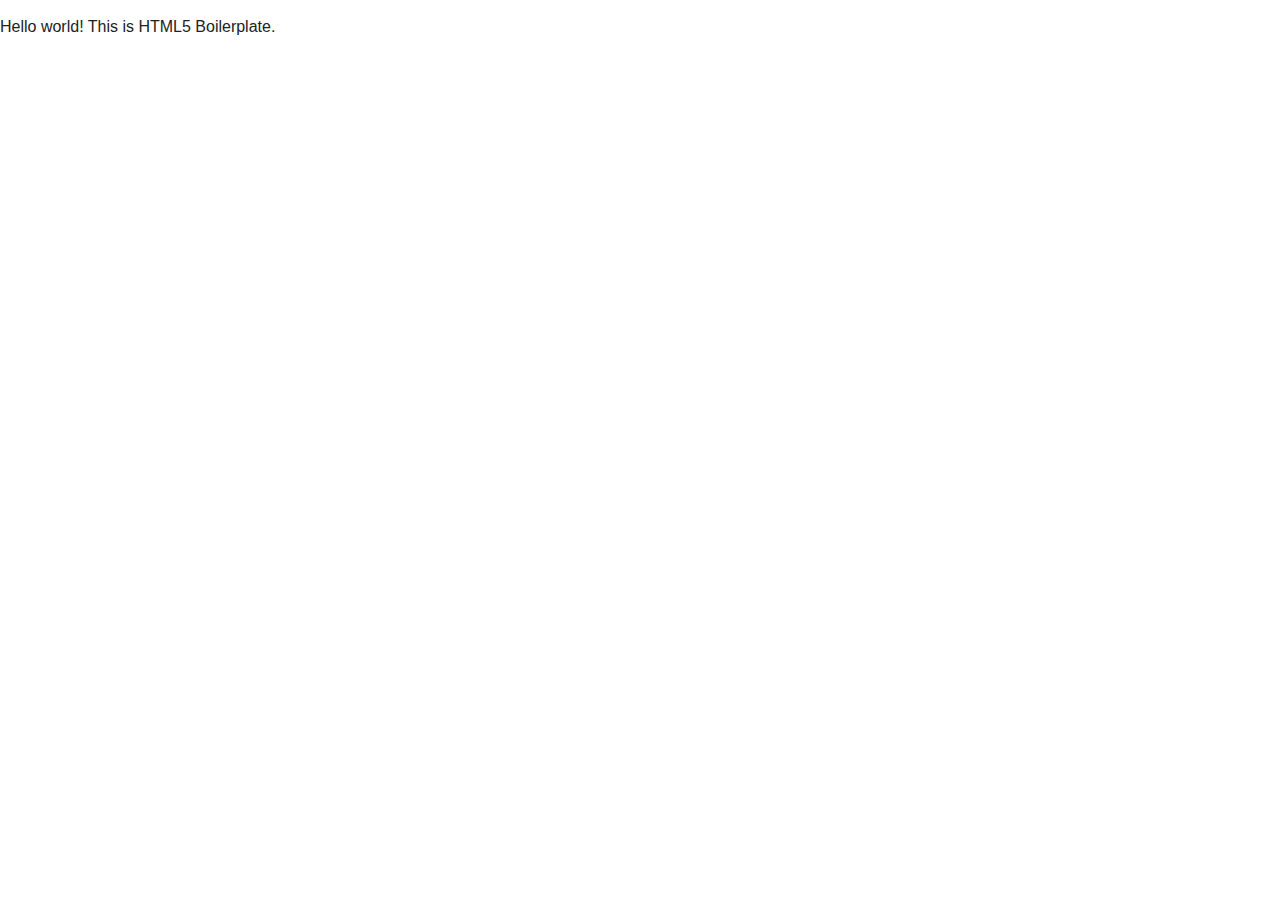
==== index.html @ ad9e9d1a "HTML5 Boilerplate structuur toegepast" ====
<!doctype html>
<html class="no-js" lang="">
    <head>
        <meta charset="utf-8">
        <meta http-equiv="x-ua-compatible" content="ie=edge">
        <title></title>
        <meta name="description" content="">
        <meta name="viewport" content="width=device-width, initial-scale=1">

        <link rel="apple-touch-icon" href="apple-touch-icon.png">
        <!-- Place favicon.ico in the root directory -->

        <link rel="stylesheet" href="css/normalize.css">
        <link rel="stylesheet" href="css/main.css">
        <script src="js/vendor/modernizr-2.8.3.min.js"></script>
    </head>
    <body>
        <!--[if lt IE 8]>
            <p class="browserupgrade">You are using an <strong>outdated</strong> browser. Please <a href="http://browsehappy.com/">upgrade your browser</a> to improve your experience.</p>
        <![endif]-->

        <!-- Add your site or application content here -->
        <p>Hello world! This is HTML5 Boilerplate.</p>

        <script src="https://code.jquery.com/jquery-1.12.0.min.js"></script>
        <script>window.jQuery || document.write('<script src="js/vendor/jquery-1.12.0.min.js"><\/script>')</script>
        <script src="js/plugins.js"></script>
        <script src="js/main.js"></script>

        <!-- Google Analytics: change UA-XXXXX-X to be your site's ID. -->
        <script>
            (function(b,o,i,l,e,r){b.GoogleAnalyticsObject=l;b[l]||(b[l]=
            function(){(b[l].q=b[l].q||[]).push(arguments)});b[l].l=+new Date;
            e=o.createElement(i);r=o.getElementsByTagName(i)[0];
            e.src='https://www.google-analytics.com/analytics.js';
            r.parentNode.insertBefore(e,r)}(window,document,'script','ga'));
            ga('create','UA-XXXXX-X','auto');ga('send','pageview');
        </script>
    </body>
</html>
---- css/main.css ----
/*! HTML5 Boilerplate v5.3.0 | MIT License | https://html5boilerplate.com/ */

/*
 * What follows is the result of much research on cross-browser styling.
 * Credit left inline and big thanks to Nicolas Gallagher, Jonathan Neal,
 * Kroc Camen, and the H5BP dev community and team.
 */

/* ==========================================================================
   Base styles: opinionated defaults
   ========================================================================== */

html {
    color: #222;
    font-size: 1em;
    line-height: 1.4;
}

/*
 * Remove text-shadow in selection highlight:
 * https://twitter.com/miketaylr/status/12228805301
 *
 * These selection rule sets have to be separate.
 * Customize the background color to match your design.
 */

::-moz-selection {
    background: #b3d4fc;
    text-shadow: none;
}

::selection {
    background: #b3d4fc;
    text-shadow: none;
}

/*
 * A better looking default horizontal rule
 */

hr {
    display: block;
    height: 1px;
    border: 0;
    border-top: 1px solid #ccc;
    margin: 1em 0;
    padding: 0;
}

/*
 * Remove the gap between audio, canvas, iframes,
 * images, videos and the bottom of their containers:
 * https://github.com/h5bp/html5-boilerplate/issues/440
 */

audio,
canvas,
iframe,
img,
svg,
video {
    vertical-align: middle;
}

/*
 * Remove default fieldset styles.
 */

fieldset {
    border: 0;
    margin: 0;
    padding: 0;
}

/*
 * Allow only vertical resizing of textareas.
 */

textarea {
    resize: vertical;
}

/* ==========================================================================
   Browser Upgrade Prompt
   ========================================================================== */

.browserupgrade {
    margin: 0.2em 0;
    background: #ccc;
    color: #000;
    padding: 0.2em 0;
}

/* ==========================================================================
   Author's custom styles
   ========================================================================== */

















/* ==========================================================================
   Helper classes
   ========================================================================== */

/*
 * Hide visually and from screen readers
 */

.hidden {
    display: none !important;
}

/*
 * Hide only visually, but have it available for screen readers:
 * http://snook.ca/archives/html_and_css/hiding-content-for-accessibility
 */

.visuallyhidden {
    border: 0;
    clip: rect(0 0 0 0);
    height: 1px;
    margin: -1px;
    overflow: hidden;
    padding: 0;
    position: absolute;
    width: 1px;
}

/*
 * Extends the .visuallyhidden class to allow the element
 * to be focusable when navigated to via the keyboard:
 * https://www.drupal.org/node/897638
 */

.visuallyhidden.focusable:active,
.visuallyhidden.focusable:focus {
    clip: auto;
    height: auto;
    margin: 0;
    overflow: visible;
    position: static;
    width: auto;
}

/*
 * Hide visually and from screen readers, but maintain layout
 */

.invisible {
    visibility: hidden;
}

/*
 * Clearfix: contain floats
 *
 * For modern browsers
 * 1. The space content is one way to avoid an Opera bug when the
 *    `contenteditable` attribute is included anywhere else in the document.
 *    Otherwise it causes space to appear at the top and bottom of elements
 *    that receive the `clearfix` class.
 * 2. The use of `table` rather than `block` is only necessary if using
 *    `:before` to contain the top-margins of child elements.
 */

.clearfix:before,
.clearfix:after {
    content: " "; /* 1 */
    display: table; /* 2 */
}

.clearfix:after {
    clear: both;
}

/* ==========================================================================
   EXAMPLE Media Queries for Responsive Design.
   These examples override the primary ('mobile first') styles.
   Modify as content requires.
   ========================================================================== */

@media only screen and (min-width: 35em) {
    /* Style adjustments for viewports that meet the condition */
}

@media print,
       (-webkit-min-device-pixel-ratio: 1.25),
       (min-resolution: 1.25dppx),
       (min-resolution: 120dpi) {
    /* Style adjustments for high resolution devices */
}

/* ==========================================================================
   Print styles.
   Inlined to avoid the additional HTTP request:
   http://www.phpied.com/delay-loading-your-print-css/
   ========================================================================== */

@media print {
    *,
    *:before,
    *:after,
    *:first-letter,
    *:first-line {
        background: transparent !important;
        color: #000 !important; /* Black prints faster:
                                   http://www.sanbeiji.com/archives/953 */
        box-shadow: none !important;
        text-shadow: none !important;
    }

    a,
    a:visited {
        text-decoration: underline;
    }

    a[href]:after {
        content: " (" attr(href) ")";
    }

    abbr[title]:after {
        content: " (" attr(title) ")";
    }

    /*
     * Don't show links that are fragment identifiers,
     * or use the `javascript:` pseudo protocol
     */

    a[href^="#"]:after,
    a[href^="javascript:"]:after {
        content: "";
    }

    pre,
    blockquote {
        border: 1px solid #999;
        page-break-inside: avoid;
    }

    /*
     * Printing Tables:
     * http://css-discuss.incutio.com/wiki/Printing_Tables
     */

    thead {
        display: table-header-group;
    }

    tr,
    img {
        page-break-inside: avoid;
    }

    img {
        max-width: 100% !important;
    }

    p,
    h2,
    h3 {
        orphans: 3;
        widows: 3;
    }

    h2,
    h3 {
        page-break-after: avoid;
    }
}
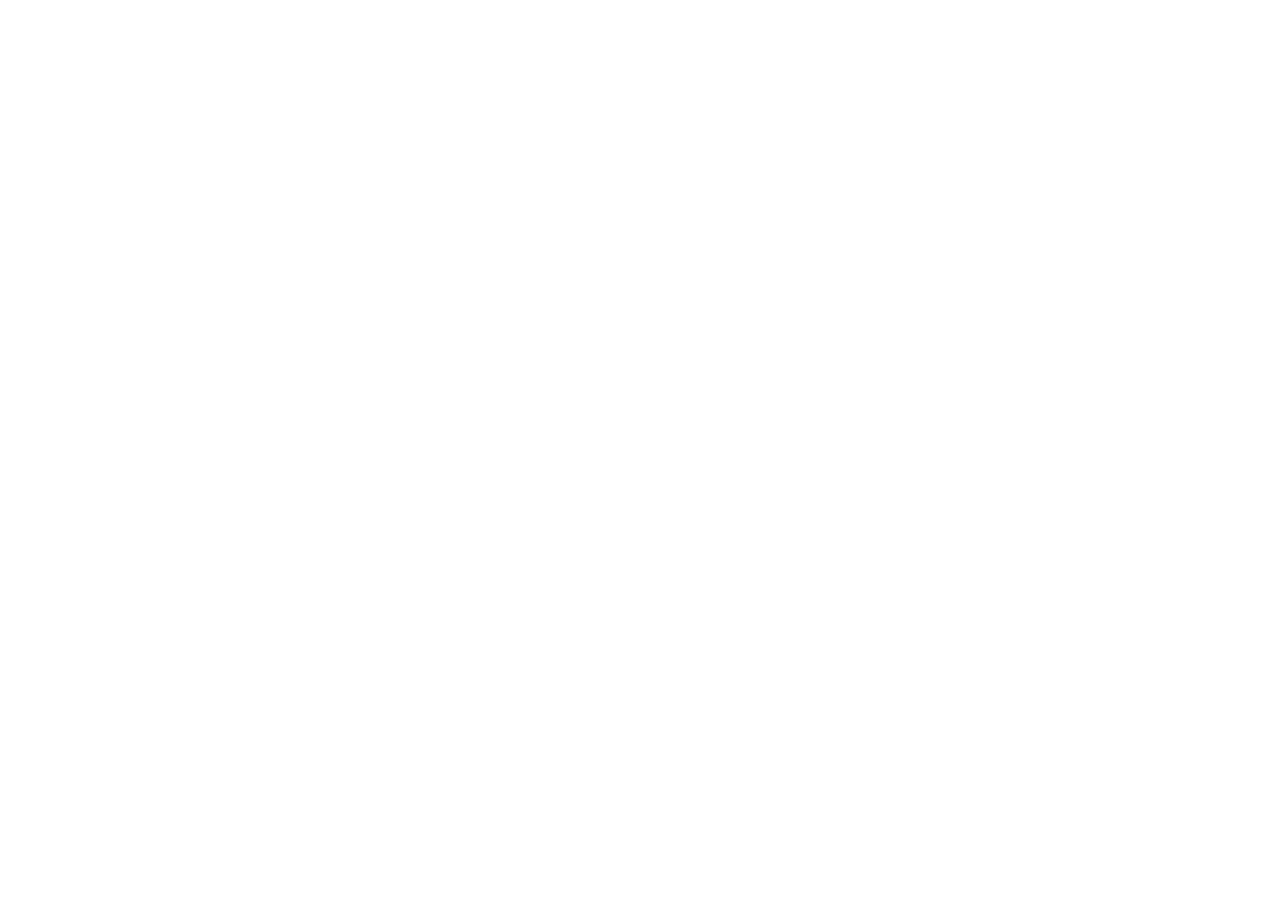
==== commit 22b25ca1: "Starting commit" ====
--- a/index.html
+++ b/index.html
@@ -20,12 +20,12 @@
         <![endif]-->
 
         <!-- Add your site or application content here -->
-        <p>Hello world! This is HTML5 Boilerplate.</p>
+        
 
-        <script src="https://code.jquery.com/jquery-1.12.0.min.js"></script>
+        <!-- <script src="https://code.jquery.com/jquery-1.12.0.min.js"></script>
         <script>window.jQuery || document.write('<script src="js/vendor/jquery-1.12.0.min.js"><\/script>')</script>
         <script src="js/plugins.js"></script>
-        <script src="js/main.js"></script>
+        <script src="js/main.js"></script> -->
 
         <!-- Google Analytics: change UA-XXXXX-X to be your site's ID. -->
         <script>
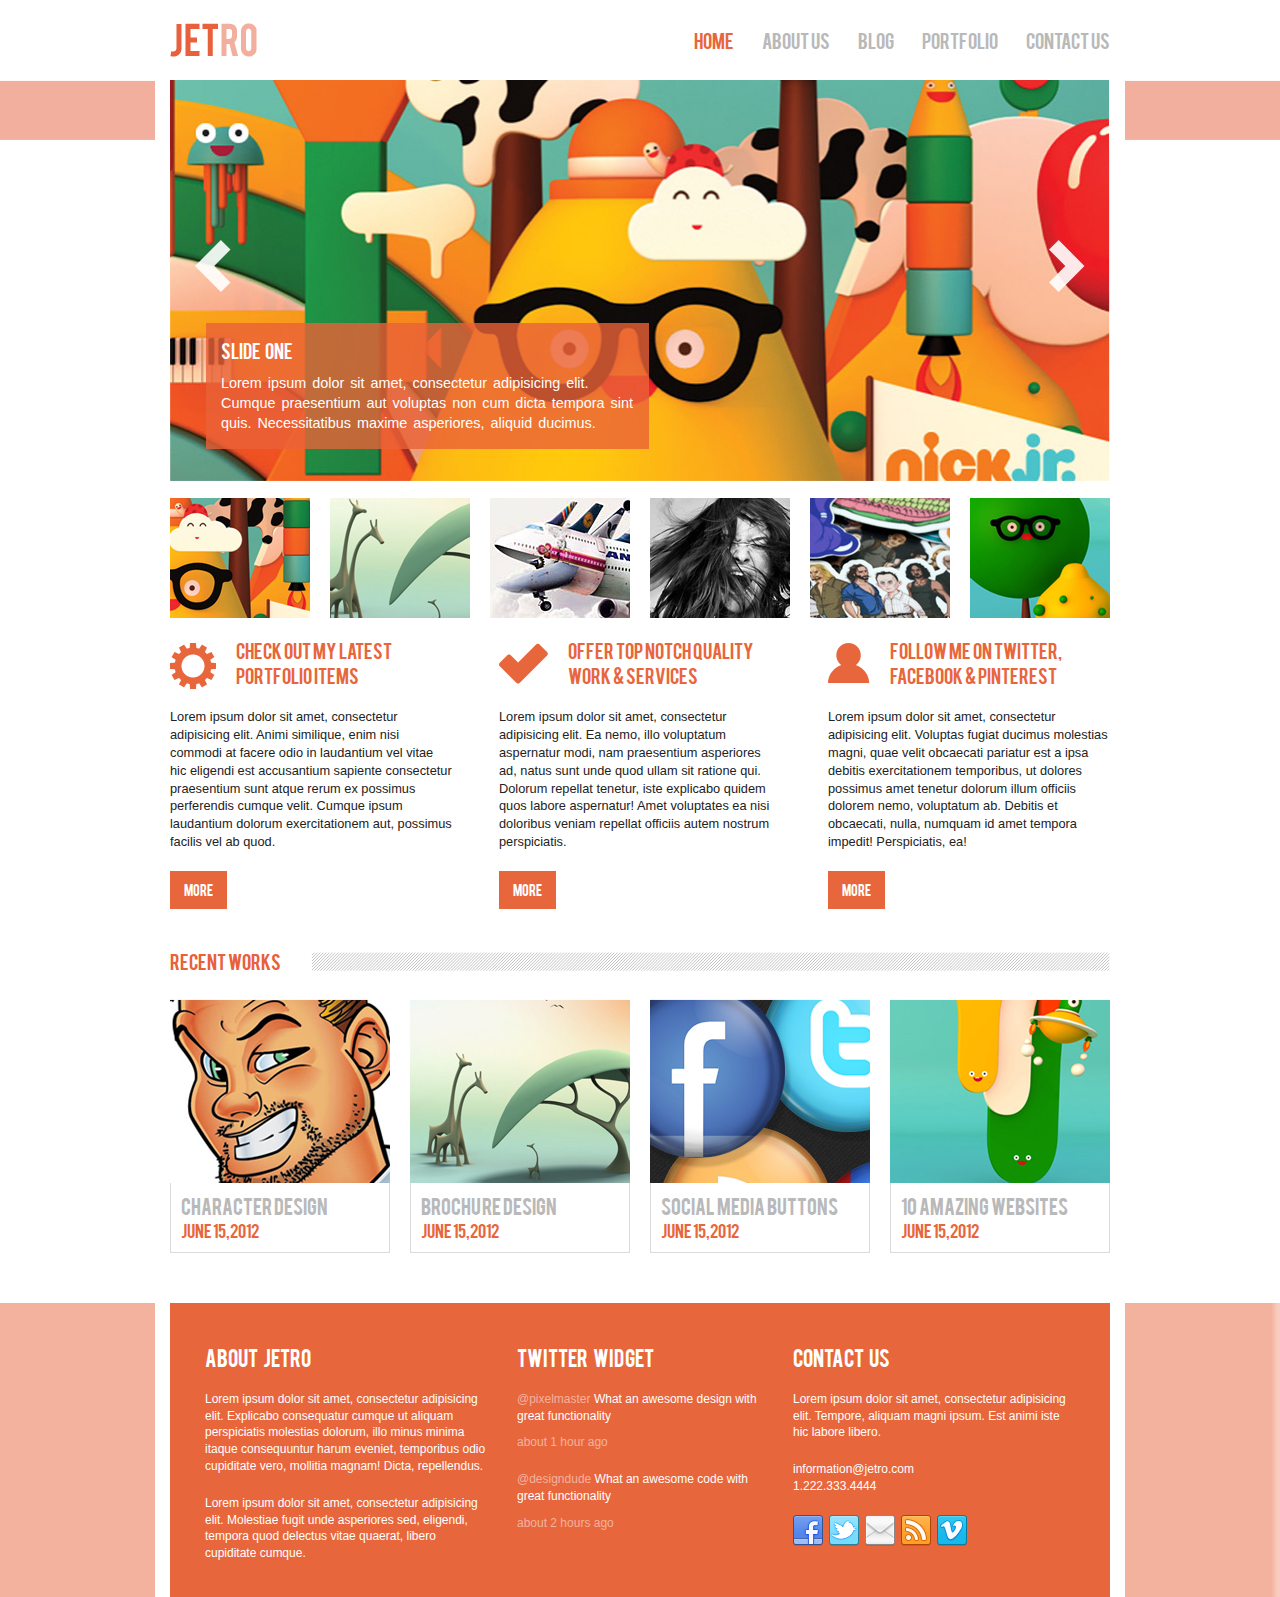
==== commit 2e7d6bbf: "a lot of changes" ====
--- a/index.html
+++ b/index.html
@@ -3,7 +3,7 @@
     <head>
         <meta charset="utf-8">
         <meta http-equiv="x-ua-compatible" content="ie=edge">
-        <title></title>
+        <title>Home</title>
         <meta name="description" content="">
         <meta name="viewport" content="width=device-width, initial-scale=1">
 
@@ -21,6 +21,144 @@
 
         <!-- Add your site or application content here -->
         
+        <header>
+            <div class="container flex-sb">
+                <h1><img class="logo" src="img/icons/logo.png" alt="Jetro"></h1>
+                <nav class="main-nav">
+                    <ul class="flex">
+                        <li><a class="active" href="#">Home</a></li>
+                        <li><a href="about.html">About <span>us</span></a></li>
+                        <li><a href="#">Blog</a></li>
+                        <li><a href="#">Portfolio</a></li>
+                        <li><a href="#">Contact us</a></li>
+                    </ul>
+                </nav>
+            </div>
+        </header>
+
+        <div class="main_content">
+            <section class="banner top-page-background">
+                <div class="container">
+                    <div class="active-banner">
+                        <img class="banner-image" src="img/banner.jpg" alt="banner">
+                        <img class="arrow-left" src="img/slider-arrow-left.png" alt="arrow-left">
+                        <img class="arrow-right" src="img/slider-arrow-right.png" alt="arrow-right">
+                        <article class="banner-description">
+                            <h2>Slide one</h2>
+                            <p>Lorem ipsum dolor sit amet, consectetur adipisicing elit. Cumque praesentium aut voluptas non cum dicta tempora sint quis. Necessitatibus maxime asperiores, aliquid ducimus.</p>
+                        </article>
+                    </div>
+                    <div class="banners flex-sb">
+                        <img src="img/banner1.jpg" alt="banner1">
+                        <img src="img/banner2.jpg" alt="banner2">
+                        <img src="img/banner3.jpg" alt="banner3">
+                        <img src="img/banner4.jpg" alt="banner4">
+                        <img src="img/banner5.jpg" alt="banner5">
+                        <img src="img/banner6.jpg" alt="banner6">
+                    </div>
+                </div>
+            </section>
+            <section class="features">
+                <div class="container flex-sb">
+                    <div class="feature">
+                        <div class="feature-title flex">
+                            <img src="img/icons/portfolio-icon.png" alt="portfolio-icon">
+                            <h2>Check out my latest portfolio items</h2>
+                        </div>
+                        <p>Lorem ipsum dolor sit amet, consectetur adipisicing elit. Animi similique, enim nisi commodi at facere odio in laudantium vel vitae hic eligendi est accusantium sapiente consectetur praesentium sunt atque rerum ex possimus perferendis cumque velit. Cumque ipsum laudantium dolorum exercitationem aut, possimus facilis vel ab quod.</p>
+                        <button>More</button>
+                        
+                    </div>
+                    <div class="feature">
+                        <div class="feature-title flex">
+                            <img src="img/icons/work-icon.png" alt="work-icon">
+                            <h2>Offer top notch quality work & services</h2>
+                        </div>
+                        <p>Lorem ipsum dolor sit amet, consectetur adipisicing elit. Ea nemo, illo voluptatum aspernatur modi, nam praesentium asperiores ad, natus sunt unde quod ullam sit ratione qui. Dolorum repellat tenetur, iste explicabo quidem quos labore aspernatur! Amet voluptates ea nisi doloribus veniam repellat officiis autem nostrum perspiciatis.</p>
+                        <button>More</button>
+                        
+                    </div>
+                    <div class="feature">
+                        <div class="feature-title flex">
+                            <img src="img/icons/connected-icon.png" alt="connected-icon">
+                            <h2>Follow me on twitter, Facebook & pinterest</h2>
+                        </div>
+                        <p>Lorem ipsum dolor sit amet, consectetur adipisicing elit. Voluptas fugiat ducimus molestias magni, quae velit obcaecati pariatur est a ipsa debitis exercitationem temporibus, ut dolores possimus amet tenetur dolorum illum officiis dolorem nemo, voluptatum ab. Debitis et obcaecati, nulla, numquam id amet tempora impedit! Perspiciatis, ea!</p>
+                        <button>More</button>
+                        
+                    </div>
+                </div>
+            </section>
+            <section class="recentworks">
+                <div class="container">
+                    <div class="recentworks-title flex-sb">
+                        <h2>Recent works</h2>
+                        <img src="img/title-fillup.png" alt="fill-up">
+                    </div>
+                    <div class="recentworks-items flex">
+                        <div class="recentworks-item">
+                            <img src="img/recentwork-post1.jpg" alt="recentwork">
+                            <div class="recentworks-item-label">
+                                <h3>Character design</h3>
+                                <p>June 15,2012</p>
+                            </div>
+                        </div>
+                        <div class="recentworks-item">
+                            <img src="img/recentwork-post2.jpg" alt="recentwork">
+                            <div class="recentworks-item-label">
+                                <h3>Brochure design</h3>
+                                <p>June 15,2012</p>
+                            </div>
+                        </div>
+                        <div class="recentworks-item">
+                            <img src="img/recentwork-post3.jpg" alt="recentwork">
+                            <div class="recentworks-item-label">
+                                <h3>Social media buttons</h3>
+                                <p>June 15,2012</p>
+                            </div>
+                        </div>
+                        <div class="recentworks-item">
+                            <img src="img/recentwork-post4.jpg" alt="recentwork">
+                            <div class="recentworks-item-label">
+                                <h3>10 Amazing websites</h3>
+                                <p>June 15,2012</p>
+                            </div>
+                        </div>
+                    </div>
+                </div>
+            </section>
+        </div>
+
+        <footer>
+             <div class="container">
+                <div class="footer-items flex-sb">
+                    <div class="footer-item footer-item1">
+                        <h4>About Jetro</h4>
+                        <p>Lorem ipsum dolor sit amet, consectetur adipisicing elit. Explicabo consequatur cumque ut aliquam perspiciatis molestias dolorum, illo minus minima itaque consequuntur harum eveniet, temporibus odio cupiditate vero, mollitia magnam! Dicta, repellendus.</p>
+                        <p>Lorem ipsum dolor sit amet, consectetur adipisicing elit. Molestiae fugit unde asperiores sed, eligendi, tempora quod delectus vitae quaerat, libero cupiditate cumque.</p>
+                    </div>
+                    <div class="footer-item footer-item2">
+                        <h4>Twitter widget</h4>
+                        <p><a href="#">@pixelmaster</a> What an awesome design with great functionality</p>
+                        <p class="time-ago">about 1 hour ago</p>
+                        <p><a href="#">@designdude</a> What an awesome code with great functionality</p>
+                        <p class="time-ago">about 2 hours ago</p>
+                    </div>
+                    <div class="footer-item footer-item3">
+                        <h4>Contact us</h4>
+                        <p>Lorem ipsum dolor sit amet, consectetur adipisicing elit. Tempore, aliquam magni ipsum. Est animi iste hic labore libero.</p>
+                        <p>information@jetro.com<br>1.222.333.4444</p>
+                        <div class="social-images">
+                            <img src="img/icons/facebook-icon.png" alt="facebook-icon">
+                            <img src="img/icons/twitter-icon.png" alt="twitter-icon">
+                            <img src="img/icons/email-icon.png" alt="email-icon">
+                            <img src="img/icons/rss-icon.png" alt="rss-icon">
+                            <img src="img/icons/vimeo-icon.png" alt="vimeo-icon">
+                        </div>
+                    </div>
+                </div>
+            </div>
+        </footer>
 
         <!-- <script src="https://code.jquery.com/jquery-1.12.0.min.js"></script>
         <script>window.jQuery || document.write('<script src="js/vendor/jquery-1.12.0.min.js"><\/script>')</script>
--- a/css/main.css
+++ b/css/main.css
@@ -94,6 +94,671 @@
 /* ==========================================================================
    Author's custom styles
    ========================================================================== */
+
+* {
+    margin: 0;
+    padding: 0;
+}
+
+html {
+    font-size: 16px;
+}
+
+@font-face {
+    font-family: Bebas;
+    src: url('../font/bebas.ttf');
+}
+
+/*Standard styling*/
+body {
+    font-family: Bebas;
+}
+
+h1, h2, h3, h4, h5, h6, p {
+    margin: 0;
+    font-weight: normal;
+}
+
+.container {
+    max-width: 940px;
+    background: #fff;
+    padding: 0 15px;
+    margin: 0 auto;
+}
+
+.flex {
+    display: flex;
+}
+
+.flex-sb {
+    display: flex;
+    justify-content: space-between;
+    align-items: center;
+}
+
+/*Start header*/
+
+.logo {
+    margin: 23px 0;
+}
+
+.main-nav li {
+    list-style: none;
+}
+
+.main-nav a {
+    color: #b9b9b9;
+    font-size: 1.1rem;
+    text-decoration: none;
+    text-transform: uppercase;
+    margin-left: 28px;
+}
+
+.main-nav .active {
+    color: #e8663c;
+}
+
+.main-nav .active span {
+    color: #f3af9d;
+}
+
+/*End header*/
+
+/*Start main_content*/
+
+/*Start banner section*/
+
+.top-page-background {
+    background: url(../img/top-bg.png) no-repeat;
+    background-size: 100% 60px;
+}
+
+.active-banner {
+    position: relative;
+}
+
+.banner-image {
+    max-width: 100%;
+}
+
+.banner-description {
+    max-width: 43.94%;
+    position: absolute;
+    background: rgba(234, 98, 55, 0.8);
+    left: 36px;
+    bottom: 32px;
+    padding: 15px;
+}
+
+.banner-description h2 {
+    color: #fff;
+    font-size: 1.1rem;
+    word-spacing: 2px;
+    margin-bottom: 10px;
+}
+
+.banner-description p {
+    color: #fff;
+    font-family: arial;
+    font-size: 0.9rem;
+    word-spacing: 2px;
+}
+
+.arrow-left {
+    position: absolute;
+    top: 40%;
+    left: 25px;
+}
+
+.arrow-right {
+    position: absolute;
+    top: 40%;
+    right: 25px;
+}
+
+.banners {
+    margin: 17px 0 0 0;
+}
+
+.banners img {
+    cursor: pointer;
+}
+
+/*End banner section*/
+
+/*Start features section*/
+
+.features {
+    margin: 20px 0 40px 0;
+}
+
+.feature img {
+    height: 100%;
+    margin: 5px 20px 0 0;
+}
+
+.feature {
+    max-width: 30%;
+}
+
+.feature h2 {
+    color: #e8663c;
+    font-size: 1.125rem;
+    margin: 0;
+    margin-bottom: 20px;
+}
+
+.feature p {
+    font-family: arial;
+    font-size: 0.8rem;
+}
+
+.feature button {
+    color: #fff;
+    background: #e8663c;
+    font-size: 0.8rem;
+    padding: 10px 14px;
+    border: 0;
+    margin-top: 20px;
+}
+
+/*End feature section*/
+
+/*Start recentworks section*/
+
+.recentworks h2 {
+    color: #e8603c;
+    font-size: 1.125rem;
+    margin-right: 20px;
+}
+
+.recentworks-title {
+    margin-bottom: 25px;
+}
+
+.recentworks-title img {
+    width: 85%;
+}
+
+.recentworks-items {
+    justify-content: space-between;
+}
+
+.recentworks-item img {
+    width: 100%;
+}
+
+.recentworks-item-label {
+    max-width: 100%;
+    border: 1px solid #dbdbdb;
+    border-top: none;
+    padding: 10px;
+}
+
+.recentworks-item-label h3 {
+    color: #b9b9b9;
+}
+
+.recentworks-item-label p {
+    color: #e8663c;
+}
+
+/*End recentworks section*/
+
+/*End main_content*/
+
+/*Start footer*/
+
+footer {
+    background: url(../img/footer-bg.png) no-repeat;
+    background-size: 100% auto;
+    color: #fff;
+    margin-top: 50px;
+}
+
+footer .container {
+    background: #fff;
+}
+
+.footer-items {
+    background: #e8663c;
+    align-items: flex-start;
+}
+
+.footer-item {
+    max-width: 30%;
+    margin-bottom: 35px;
+}
+
+.footer-item:first-child {
+    padding-left: 35px;
+}
+
+.footer-item:nth-child(2) {
+    padding: 0 30px;
+}
+
+.footer-item:last-child {
+    padding-right: 35px;
+}
+
+.footer-item h4 {
+    font-size: 1.25rem;
+    margin: 40px 0 10px 0;
+    word-spacing: 3px;
+}
+
+.footer-item p {
+    font-family: arial;
+    font-size: 0.75rem;
+    margin-top: 20px;
+}
+
+p.time-ago {
+    margin-top: 10px;
+    color: #f3b29d;
+}
+
+.footer-item p a {
+    color: #f3b29d;
+    text-decoration: none;
+}
+
+.social-images {
+    margin-top: 20px;
+}
+
+.social-images img {
+    margin-right: 5px;
+}
+
+/*======Page unique style=====*/
+
+/*====About.html====*/
+
+/*Start title*/
+
+.page-title p {
+    color: #fff;
+    background: #e8603c;
+    font-size: 1.5rem;
+    padding: 13px 0 13px 20px;
+}
+
+/*End title*/
+
+/*pagewrapper*/
+
+.pagewrapper {
+    margin-top: 30px
+}
+
+.pagewrapper .flex-sb {
+    align-items: flex-start;
+}
+
+aside {
+    width: 25%;
+    margin-left: 20px;
+}
+
+/*End pagewrapper*/
+
+/*=small-main=*/
+
+.small-main {
+    width: 75%;
+}
+
+.about-article {
+    font-family: arial;
+    font-size: 0.75rem;
+    margin-bottom: 20px;
+}
+
+.about-article p.big::first-letter {
+    color: #e8603c;
+    font-size: 2.25rem;
+    font-weight: bold;
+    float: left;
+    margin: 4px 4px 0 0;
+}
+
+.image-container {
+    width: 50%;
+    margin-right: 20px;
+}
+
+.about-article-italic p {
+    color: #656565;
+    font-weight: lighter;
+    font-style: italic;
+    padding-left: 18px;
+    border-left: 8px solid #e8663c;
+    margin-left: 52px;
+}
+
+.about-article-grid p {
+    margin-right: 30px;
+}
+
+.about-article-grid p:last-child {
+    margin-right: 0;
+}
+
+.alert {
+    font-family: arial;
+    font-style: italic;
+    font-size: 0.875rem;
+    text-align: center;
+    padding: 25px 0;
+    margin-top: 20px;
+}
+
+.alert-green {
+    color: #98c601;
+    background: #effeb9;
+    border: 1px solid #98c601;
+}
+
+.alert-red {
+    color: #eb5439;
+    background: #fbcbc1;
+    border: 1px solid #eb5439;
+}
+
+.alert-yellow {
+    color: #fab418;
+    background: #ffe9ad;
+    border: 1px solid #fab418;
+}
+
+.alert-blue {
+    color: #4d8fcb;
+    background: #d1e4f3;
+    border: 1px solid #4d8fcb;
+}
+
+/*=End small-main=*/
+
+/*=aside=*/
+
+.aside-item {
+    margin-bottom: 20px;
+}
+
+/*aside-title*/
+
+.aside-title {
+    margin-bottom: 10px;
+}
+
+.aside-title h3 {
+    color: #e8603c;
+    font-size: 0.875rem;
+}
+
+/*End aside-title*/
+
+/*about-portfolio*/
+
+aside p {
+    font-family: arial;
+    font-size: 0.75rem;
+}
+
+/*End about-portfolio*/
+
+/*categories*/
+
+.categories ul {
+    list-style: none;
+    font-family: arial;
+    font-size: 0.75rem;
+}
+
+.categories a {
+    color: #000;
+    text-decoration: none;
+}
+
+/*End categories*/
+
+/*photo-gallery*/
+
+.photo-row {
+    margin-bottom: 5px;
+}
+
+/*End photo-gallery*/
+
+/*=End aside=*/
+
+/*===Media query's===*/
+
+
+
+@media screen and (max-width: 920px) {
+    /*index.html - banner section*/
+
+    .banners img:last-child {
+        display: none;
+    }
+
+    .banner-description {
+        display: none;
+    }
+
+    /*index.html - features section*/
+
+    .features .flex-sb {
+        flex-direction: column;
+    }
+
+    .feature {
+        max-width: 100%;
+        padding-bottom: 35px;
+        border-bottom: 1px #999 solid;
+        margin-bottom: 35px;
+    }
+
+    .feature:first-child {
+        margin-top: 25px;
+    }
+
+    .feature:last-child {
+        padding-bottom: 0;
+        border: 0;
+    }
+
+    .feature-title {
+        margin-bottom: 20px;
+    }
+
+    /*index.html - recentworks section*/
+    
+    .recentworks-title img {
+        display: none;
+    }
+
+    .recentworks-item:last-child {
+        display: none;
+    }
+
+    /*about.html - aside*/
+
+    .aside-title img{
+        display: none;
+    }
+
+    .photo-rows {
+        display: flex;
+    }
+
+    .photo-row {
+        flex-direction: column;
+    }
+
+    .photo-row img {
+        margin: 0 10px 10px 0;
+    }
+
+    /*footer*/
+
+    footer .flex-sb {
+        flex-direction: column;
+        align-items: center;
+    }
+
+    .footer-item:first-child {
+        padding-left: 0;
+    }
+
+    .footer-item:nth-child(2) {
+        padding: 0;
+        padding-bottom: 18px;
+    }
+
+    .footer-item:last-child {
+        padding-right: 0;
+    }
+
+    .footer-item {
+        min-width: 80%;
+        padding-bottom: 18px;
+        border-bottom: 1px solid #fff;
+        margin: 0 0 18px 0;
+    }
+
+    .footer-item3 {
+        margin-bottom: 40px;
+    }
+}
+
+
+@media screen and (max-width: 780px) {
+
+    /*index.html*/
+
+    .banners img:nth-child(5) {
+        display: none;
+    }
+
+    /*about.html - small-main*/
+
+    .small-main .flex {
+        flex-direction: column;
+        align-items: center;
+    }
+
+    .about-article img{
+        margin-bottom: 20px;
+    }
+}
+
+@media screen and (max-width: 707px) {
+    /*index.html*/
+
+    .recentworks-items {
+        justify-content: space-around;
+    }
+
+    .recentworks-item:nth-child(3) {
+        display: none;
+    }
+
+    /*about.html - aside*/
+
+    .photo-rows .flex-sb {
+        justify-content: space-around;
+    }
+}
+
+@media screen and (max-width: 620px) {
+    /*index.html*/
+
+    .banners img:nth-child(4) {
+        display: none;
+    }
+
+    /*main-nav change*/
+    header .flex-sb {
+        flex-direction: column;
+    }
+
+    .main-nav {
+        width: 100%;
+        border-top: 1px solid #aaa;
+        border-bottom: 1px solid #aaa;
+    }
+
+    .main-nav ul {
+        background: #eee;
+        flex-direction: column;
+    }
+
+    .main-nav li {
+        text-align: center;
+        
+        padding: 10px 0;
+    }
+
+    .main-nav a {
+        margin-left: 0;
+    }
+
+    /*about.html*/
+    .small-main {
+        width: 100%;
+    }
+
+    aside {
+        display: none;
+    }
+
+}
+
+@media screen and (max-width: 500px) {
+    /*index.html*/
+    .recentworks-item:nth-child(2) {
+        display: none;
+    }
+}
+
+@media screen and (max-width: 475px) {
+    /*index.html*/
+    .banner .flex-sb {
+        justify-content: space-around;
+    }
+
+    .banners img:nth-child(3) {
+        display: none;
+    }
+}
+
+@media screen and (max-width: 400px) {
+    .small-main .flex {
+        align-items: flex-start;
+    }
+
+    .page-title p {
+        text-align: center;
+        padding: 13px 0;
+    }
+
+    .about-article-grid {
+        flex-direction: column;
+    }
+
+    .about-article-grid p {
+        margin-bottom: 20px;
+    }
+}
+
+
+
+
+
 
 
 
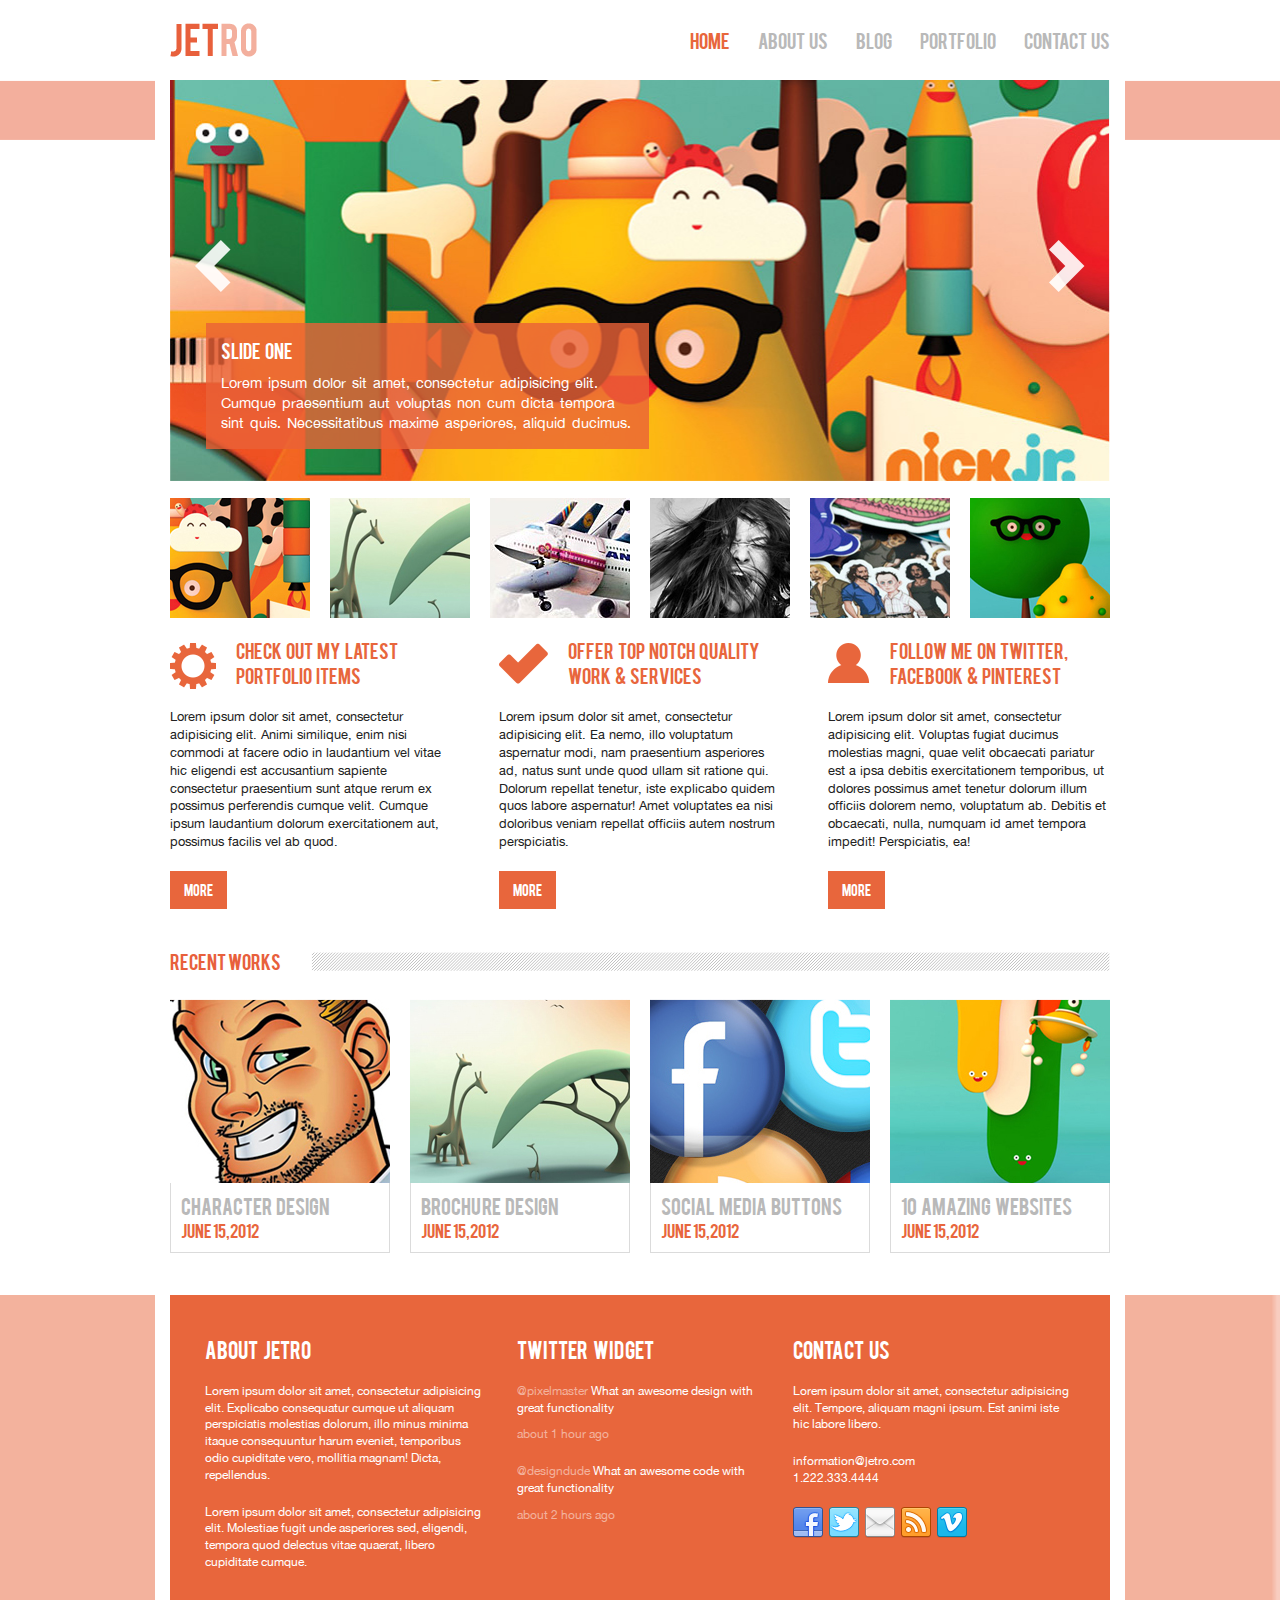
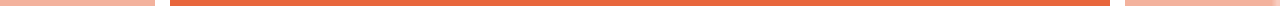
==== commit e4d455f2: "Created links and wordspacing" ====
--- a/index.html
+++ b/index.html
@@ -23,17 +23,17 @@
         
         <header>
             <div class="container flex-sb">
-                <h1><img class="logo" src="img/icons/logo.png" alt="Jetro"></h1>
+                <h1><a href="index.html"><img class="logo" src="img/icons/logo.png" alt="Jetro"></a></h1>
                 <nav class="main-nav">
                     <ul class="flex">
-                        <li><a class="active" href="#">Home</a></li>
+                        <li><a class="active" href="index.html">Home</a></li>
                         <li><a href="about.html">About <span>us</span></a></li>
-                        <li><a href="#">Blog</a></li>
-                        <li><a href="#">Portfolio</a></li>
-                        <li><a href="#">Contact us</a></li>
+                        <li><a href="blog.html">Blog</a></li>
+                        <li><a href="portfolio.html">Portfolio</a></li>
+                        <li><a href="contact.html">Contact <span>us</span></a></li>
                     </ul>
                 </nav>
-            </div>
+            </div> <!-- End container -->
         </header>
 
         <div class="main_content">
@@ -56,8 +56,8 @@
                         <img src="img/banner5.jpg" alt="banner5">
                         <img src="img/banner6.jpg" alt="banner6">
                     </div>
-                </div>
-            </section>
+                </div> <!-- End container -->
+            </section> <!-- End banner -->
             <section class="features">
                 <div class="container flex-sb">
                     <div class="feature">
@@ -67,7 +67,6 @@
                         </div>
                         <p>Lorem ipsum dolor sit amet, consectetur adipisicing elit. Animi similique, enim nisi commodi at facere odio in laudantium vel vitae hic eligendi est accusantium sapiente consectetur praesentium sunt atque rerum ex possimus perferendis cumque velit. Cumque ipsum laudantium dolorum exercitationem aut, possimus facilis vel ab quod.</p>
                         <button>More</button>
-                        
                     </div>
                     <div class="feature">
                         <div class="feature-title flex">
@@ -75,8 +74,7 @@
                             <h2>Offer top notch quality work & services</h2>
                         </div>
                         <p>Lorem ipsum dolor sit amet, consectetur adipisicing elit. Ea nemo, illo voluptatum aspernatur modi, nam praesentium asperiores ad, natus sunt unde quod ullam sit ratione qui. Dolorum repellat tenetur, iste explicabo quidem quos labore aspernatur! Amet voluptates ea nisi doloribus veniam repellat officiis autem nostrum perspiciatis.</p>
-                        <button>More</button>
-                        
+                        <button>More</button> 
                     </div>
                     <div class="feature">
                         <div class="feature-title flex">
@@ -85,49 +83,48 @@
                         </div>
                         <p>Lorem ipsum dolor sit amet, consectetur adipisicing elit. Voluptas fugiat ducimus molestias magni, quae velit obcaecati pariatur est a ipsa debitis exercitationem temporibus, ut dolores possimus amet tenetur dolorum illum officiis dolorem nemo, voluptatum ab. Debitis et obcaecati, nulla, numquam id amet tempora impedit! Perspiciatis, ea!</p>
                         <button>More</button>
-                        
                     </div>
-                </div>
-            </section>
-            <section class="recentworks">
+                </div> <!-- End container -->
+            </section> <!-- End features -->
+            <section class="portfolio">
                 <div class="container">
-                    <div class="recentworks-title flex-sb">
+                    <div class="portfolio-title flex-sb">
                         <h2>Recent works</h2>
                         <img src="img/title-fillup.png" alt="fill-up">
                     </div>
-                    <div class="recentworks-items flex">
-                        <div class="recentworks-item">
-                            <img src="img/recentwork-post1.jpg" alt="recentwork">
-                            <div class="recentworks-item-label">
-                                <h3>Character design</h3>
+                    <div class="portfolio-items flex">
+                        <div class="portfolio-item">
+                            <img src="img/portfolio_images/portfolio-post1.jpg" alt="portfolio-item">
+                            <div class="portfolio-item-label">
+                                <h3><a href="portfolio-item.html">Character design</a></h3>
                                 <p>June 15,2012</p>
                             </div>
                         </div>
-                        <div class="recentworks-item">
-                            <img src="img/recentwork-post2.jpg" alt="recentwork">
-                            <div class="recentworks-item-label">
-                                <h3>Brochure design</h3>
+                        <div class="portfolio-item">
+                            <img src="img/portfolio_images/portfolio-post2.jpg" alt="portfolio-item">
+                            <div class="portfolio-item-label">
+                                <h3><a href="portfolio-item.html">Brochure design</a></h3>
                                 <p>June 15,2012</p>
                             </div>
                         </div>
-                        <div class="recentworks-item">
-                            <img src="img/recentwork-post3.jpg" alt="recentwork">
-                            <div class="recentworks-item-label">
-                                <h3>Social media buttons</h3>
+                        <div class="portfolio-item">
+                            <img src="img/portfolio_images/portfolio-post3.jpg" alt="portfolio-item">
+                            <div class="portfolio-item-label">
+                                <h3><a href="portfolio-item.html">Social media buttons</a></h3>
                                 <p>June 15,2012</p>
                             </div>
                         </div>
-                        <div class="recentworks-item">
-                            <img src="img/recentwork-post4.jpg" alt="recentwork">
-                            <div class="recentworks-item-label">
-                                <h3>10 Amazing websites</h3>
+                        <div class="portfolio-item">
+                            <img src="img/portfolio_images/portfolio-post4.jpg" alt="portfolio-item">
+                            <div class="portfolio-item-label">
+                                <h3><a href="portfolio-item.html">10 Amazing websites</a></h3>
                                 <p>June 15,2012</p>
                             </div>
                         </div>
-                    </div>
-                </div>
-            </section>
-        </div>
+                    </div>  <!-- End portfolio-items -->
+                </div> <!-- End container -->
+            </section> <!-- End portfolio -->
+        </div> <!-- End main-content -->
 
         <footer>
              <div class="container">
@@ -156,8 +153,8 @@
                             <img src="img/icons/vimeo-icon.png" alt="vimeo-icon">
                         </div>
                     </div>
-                </div>
-            </div>
+                </div> <!-- End footer-items -->
+            </div> <!-- End container -->
         </footer>
 
         <!-- <script src="https://code.jquery.com/jquery-1.12.0.min.js"></script>
--- a/css/main.css
+++ b/css/main.css
@@ -109,6 +109,11 @@
     src: url('../font/bebas.ttf');
 }
 
+@font-face {
+    font-family: HelveticaNeue;
+    src: url('../font/HelveticaNeue.ttf');
+}
+
 /*Standard styling*/
 body {
     font-family: Bebas;
@@ -136,6 +141,10 @@
     align-items: center;
 }
 
+.italic {
+    font-style: italic;
+}
+
 /*Start header*/
 
 .logo {
@@ -151,6 +160,7 @@
     font-size: 1.1rem;
     text-decoration: none;
     text-transform: uppercase;
+    word-spacing: 2px;
     margin-left: 28px;
 }
 
@@ -174,7 +184,9 @@
 }
 
 .active-banner {
+    width: 100%;
     position: relative;
+    margin: 0 0 17px 0;
 }
 
 .banner-image {
@@ -199,7 +211,7 @@
 
 .banner-description p {
     color: #fff;
-    font-family: arial;
+    font-family: HelveticaNeue, arial;
     font-size: 0.9rem;
     word-spacing: 2px;
 }
@@ -216,8 +228,16 @@
     right: 25px;
 }
 
+/*--small-main banners--*/
+
+.small-main .arrow-right {
+    right: 45px;
+}
+
+/*--End small-main banners--*/
+
 .banners {
-    margin: 17px 0 0 0;
+    
 }
 
 .banners img {
@@ -244,12 +264,12 @@
 .feature h2 {
     color: #e8663c;
     font-size: 1.125rem;
-    margin: 0;
-    margin-bottom: 20px;
+    word-spacing: 2px;
+    margin: 0 0 20px 0;
 }
 
 .feature p {
-    font-family: arial;
+    font-family: HelveticaNeue, arial;
     font-size: 0.8rem;
 }
 
@@ -264,46 +284,58 @@
 
 /*End feature section*/
 
-/*Start recentworks section*/
-
-.recentworks h2 {
+/*Start portfolio section*/
+
+.portfolio h2 {
     color: #e8603c;
     font-size: 1.125rem;
     margin-right: 20px;
 }
 
-.recentworks-title {
+.portfolio-items {
+    justify-content: space-between;
+    flex-wrap: wrap;
+}
+
+.portfolio-title {
     margin-bottom: 25px;
 }
 
-.recentworks-title img {
+.portfolio-title img {
     width: 85%;
 }
 
-.recentworks-items {
+.portfolio-items {
     justify-content: space-between;
 }
 
-.recentworks-item img {
+.portfolio-item {
+    position: relative;
+    margin-bottom: 42px;
+}
+
+.portfolio-item img {
     width: 100%;
 }
 
-.recentworks-item-label {
+.portfolio-item-label {
     max-width: 100%;
     border: 1px solid #dbdbdb;
     border-top: none;
     padding: 10px;
 }
 
-.recentworks-item-label h3 {
+.portfolio-item-label h3 a {
+    text-decoration: none;
     color: #b9b9b9;
-}
-
-.recentworks-item-label p {
+    word-spacing: 2px;
+}
+
+.portfolio-item-label p {
     color: #e8663c;
 }
 
-/*End recentworks section*/
+/*End portfolio section*/
 
 /*End main_content*/
 
@@ -313,7 +345,7 @@
     background: url(../img/footer-bg.png) no-repeat;
     background-size: 100% auto;
     color: #fff;
-    margin-top: 50px;
+    /*margin-top: 50px;*/
 }
 
 footer .container {
@@ -349,7 +381,7 @@
 }
 
 .footer-item p {
-    font-family: arial;
+    font-family: HelveticaNeue, arial;
     font-size: 0.75rem;
     margin-top: 20px;
 }
@@ -382,6 +414,7 @@
     color: #fff;
     background: #e8603c;
     font-size: 1.5rem;
+    word-spacing: 2px;
     padding: 13px 0 13px 20px;
 }
 
@@ -390,7 +423,7 @@
 /*pagewrapper*/
 
 .pagewrapper {
-    margin-top: 30px
+    margin-top: 30px;
 }
 
 .pagewrapper .flex-sb {
@@ -408,20 +441,23 @@
 
 .small-main {
     width: 75%;
+    position: relative;
 }
 
 .about-article {
-    font-family: arial;
+    font-family: HelveticaNeue, arial;
     font-size: 0.75rem;
     margin-bottom: 20px;
 }
 
-.about-article p.big::first-letter {
-    color: #e8603c;
+.about-article span.uppercase {
+    float: left;
+    line-height: 30px;
     font-size: 2.25rem;
+    color: #e8663c;
+    font-family: arial;
     font-weight: bold;
-    float: left;
-    margin: 4px 4px 0 0;
+    margin-right: 3px;
 }
 
 .image-container {
@@ -447,7 +483,7 @@
 }
 
 .alert {
-    font-family: arial;
+    font-family: HelveticaNeue, arial;
     font-style: italic;
     font-size: 0.875rem;
     text-align: center;
@@ -455,6 +491,10 @@
     margin-top: 20px;
 }
 
+.alert:last-child {
+    margin-bottom: 50px;
+}
+
 .alert-green {
     color: #98c601;
     background: #effeb9;
@@ -503,7 +543,7 @@
 /*about-portfolio*/
 
 aside p {
-    font-family: arial;
+    font-family: HelveticaNeue, arial;
     font-size: 0.75rem;
 }
 
@@ -513,8 +553,12 @@
 
 .categories ul {
     list-style: none;
-    font-family: arial;
+    font-family: HelveticaNeue, arial;
     font-size: 0.75rem;
+}
+
+.categories li {
+    margin: 10px 0;
 }
 
 .categories a {
@@ -534,9 +578,293 @@
 
 /*=End aside=*/
 
+/*====End About.html====*/
+
+/*====blog.html====*/
+
+.blog-action {
+    position: absolute;
+    left: -13%;
+}
+
+/*blog-info-aside*/
+
+.blog-info-aside {
+    width: 20%;
+    margin-right: 10px;
+}
+
+.blog-info-aside h4 {
+    color: #e8603c;
+    font-size: 0.75rem;
+    margin-bottom: 5px;
+}
+
+.blog-info-aside p {
+    color: #bfbfbf;
+    font-family: HelveticaNeue, arial;
+    font-size: 0.75rem;
+    margin-bottom: 10px;
+}
+
+.blog-info-aside:last-child p {
+    margin-bottom: 0;
+}
+
+/*End blog-info-aside*/
+
+/*blog-discription*/
+
+.blog-discription {
+    width: 80%;
+}
+
+.blog-item h3 {
+    color: #e8603c;
+    font-size: 1.125rem;
+    word-spacing: 2px;
+    margin-bottom: 20px;
+}
+
+.blog-discription p {
+    font-family: HelveticaNeue, arial;
+    font-size: 0.75rem;
+    margin-bottom: 20px;
+}
+
+.blog-discription p:last-child {
+    margin-bottom: 0;
+}
+/*End blog-discription*/
+
+img.page-fillup-line {
+    margin: 50px 0;
+}
+
+/*blog-article*/
+
+.blog-article {
+    align-items: center;
+}
+
+.blog-article-gray {
+    background: #f1f1f1;
+}
+
+.blog-article p {
+    font-family: HelveticaNeue, arial;
+    font-size: 0.75rem;
+}
+
+.blog-article p.quote {
+    height: 75px;
+    color: #e8663c;
+    font-family: georgia;
+    font-size: 4.5rem;
+    margin: 0 20px;
+}
+
+.blog-article a {
+    color: #a6a6a6;
+    text-decoration: none;
+    font-family: HelveticaNeue, arial;
+    font-size: 0.75rem;
+}
+
+.blog-article h3.subtitle {
+    margin: 0;
+}
+
+.blog-article p.subtitle {
+    margin-top: 10px;
+}
+
+/*End blog-article*/
+
+/*tabs*/
+
+.tabs {
+    margin-bottom: 50px;
+}
+
+.tabs ul {
+    list-style: none;
+}
+
+.tabs li {
+    width: 26px;
+    background: #e8663c;
+    color: #fff;
+    text-align: center;
+    opacity: 0.5;
+    padding: 2px 0;
+    margin-right: 4px;
+}
+
+.tabs li:hover {
+    cursor: pointer;
+}
+
+.tabs li.active-tab {
+    opacity: 1.0;
+}
+
+/*End tabs*/
+
+/*====End blog.html====*/
+
+/*====portfolio.html====*/
+
+.portfolio-navigation ul {
+    list-style: none;
+    margin: 35px 0;
+}
+
+.portfolio-navigation li {
+    background: #fff;
+    color: #b9b9b9;
+    font-size: 0.875rem;
+    padding: 10px;
+    margin-right: 10px;
+}
+
+.portfolio-navigation li.active-nav-item {
+    background: #e8663c;
+    color: #fff;
+}
+
+.portfolio-navigation li:hover {
+    background: #e8663c;
+    color: #fff;
+    cursor: pointer;
+}
+
+.portfolio-inspect {
+    position: absolute;
+    opacity: 0;
+}
+
+.portfolio-inspect:hover {
+    visibility: visible;
+    opacity: 1;
+}
+
+/*====End portfolio.html====*/
+
+/*====portfolio-item.html====*/
+
+.portfolio-content img {
+    width: 100%;
+    margin: 20px 0;
+}
+
+.portfolio-content p {
+    font-family: HelveticaNeue, arial;
+    font-size: 0.75rem;
+    margin-bottom: 20px;
+}
+
+.portfolio-content p:last-child {
+    margin-bottom: 50px;
+}
+
+/*====portfolio-item.html====*/
+
+/*====contact.html====*/
+
+/*adress*/
+
+.adress {
+    width: 30%;
+    margin: 40px 35px 0 0;
+}
+
+.adress p {
+    font-family: HelveticaNeue, arial;
+    font-size: 0.75rem;
+}
+
+.adress h4 {
+    color: #e8603c;
+    font-family: HelveticaNeue, arial;
+    font-weight: bolder;
+    font-size: 0.75rem;
+    margin-top: 15px;
+}
+
+article.adress ul {
+    list-style: none;
+    margin-bottom: 17px;
+}
+
+article.adress li {
+    font-family: HelveticaNeue, arial;
+    font-size: 0.75rem;
+}
+
+article.adress li span {
+    font-weight: bold;
+}
+
+/*contact-form*/
+
+.contact-form {
+    width: 70%;
+    margin-top: 40px;
+}
+
+.contact-form textarea {
+    width: 95%;
+    font-family: HelveticaNeue, arial;
+    resize: none;
+    padding: 10px;
+    border: 1px solid #e8603c;
+    margin-bottom: 10px;
+}
+
+.contact-form input {
+    font-family: HelveticaNeue, arial;
+    padding: 10px;
+    border: 1px solid #e8603c;
+    margin-bottom: 10px;
+}
+
+.submit input{
+    color: #fff;
+    background: #e8663c;
+    font-family: Bebas;
+    margin-bottom: 50px;
+}
+
+::-webkit-input-placeholder {
+   color: #e8603c;
+   font-family: Bebas;
+}
+
+:-moz-placeholder { /* Firefox 18- */
+   color: #e8603c;
+   font-family: Bebas;  
+}
+
+::-moz-placeholder {  /* Firefox 19+ */
+   color: #e8603c;
+   font-family: Bebas;  
+}
+
+:-ms-input-placeholder {  
+   color: #e8603c;
+   font-family: Bebas;  
+}
+
+/*====End contact.html====*/
+
 /*===Media query's===*/
 
-
+@media screen and (max-width: 1139px) {
+    .blog-action {
+        display: none;
+    }
+}
 
 @media screen and (max-width: 920px) {
     /*index.html - banner section*/
@@ -575,15 +903,15 @@
         margin-bottom: 20px;
     }
 
-    /*index.html - recentworks section*/
+    /*index.html - portfolio section*/
     
-    .recentworks-title img {
+    .portfolio-title img {
         display: none;
     }
 
-    .recentworks-item:last-child {
+    /*.portfolio-item:last-child {
         display: none;
-    }
+    }*/
 
     /*about.html - aside*/
 
@@ -601,6 +929,29 @@
 
     .photo-row img {
         margin: 0 10px 10px 0;
+    }
+
+    /*blog.html*/
+    .blog-info {
+        padding-bottom: 20px;
+        border-bottom: solid 1px #d5d5d5;
+        margin-bottom: 20px;
+    }
+
+    .page-fillup-line {
+        display: none;
+    }
+
+    article.blog-article-gray {
+        margin-bottom: 20px;
+    }
+    
+    article.blog-article-gray p {
+        padding: 10px 0;
+    }
+
+    .tabs {
+        margin-top: 20px;
     }
 
     /*footer*/
@@ -646,7 +997,7 @@
 
     /*about.html - small-main*/
 
-    .small-main .flex {
+    .small-main .about-article {
         flex-direction: column;
         align-items: center;
     }
@@ -659,19 +1010,29 @@
 @media screen and (max-width: 707px) {
     /*index.html*/
 
-    .recentworks-items {
+    .portfolio-items {
         justify-content: space-around;
     }
 
-    .recentworks-item:nth-child(3) {
-        display: none;
-    }
-
-    /*about.html - aside*/
+    /*aside*/
 
     .photo-rows .flex-sb {
         justify-content: space-around;
     }
+
+    /*blog.html - small-main-content*/
+
+    .small-main-content {
+        flex-direction: column;
+    }
+
+    .adress {
+        width: 100%;
+    }
+
+    .contact-form {
+        width: 100%;
+    }
 }
 
 @media screen and (max-width: 620px) {
@@ -682,7 +1043,7 @@
     }
 
     /*main-nav change*/
-    header .flex-sb {
+    header .container {
         flex-direction: column;
     }
 
@@ -716,14 +1077,25 @@
         display: none;
     }
 
-}
-
-@media screen and (max-width: 500px) {
-    /*index.html*/
-    .recentworks-item:nth-child(2) {
-        display: none;
-    }
-}
+    /*portfolio.html*/
+    /*portfolio-nav*/
+
+    .portfolio-navigation ul {
+        flex-direction: column;
+    }
+
+    .portfolio-navigation li {
+        text-align: center;
+    }
+
+    /*End portfolio-nav*/
+    /*End portfolio.html*/
+
+}
+
+/*@media screen and (max-width: 500px) {
+    
+}*/
 
 @media screen and (max-width: 475px) {
     /*index.html*/
@@ -733,6 +1105,19 @@
 
     .banners img:nth-child(3) {
         display: none;
+    }
+
+    .arrow-left {
+        display: none;
+    }
+
+    .arrow-right {
+        display: none;
+    }
+
+    /*blog.html*/
+    .active-banner iframe {
+        height: 250px;
     }
 }
 
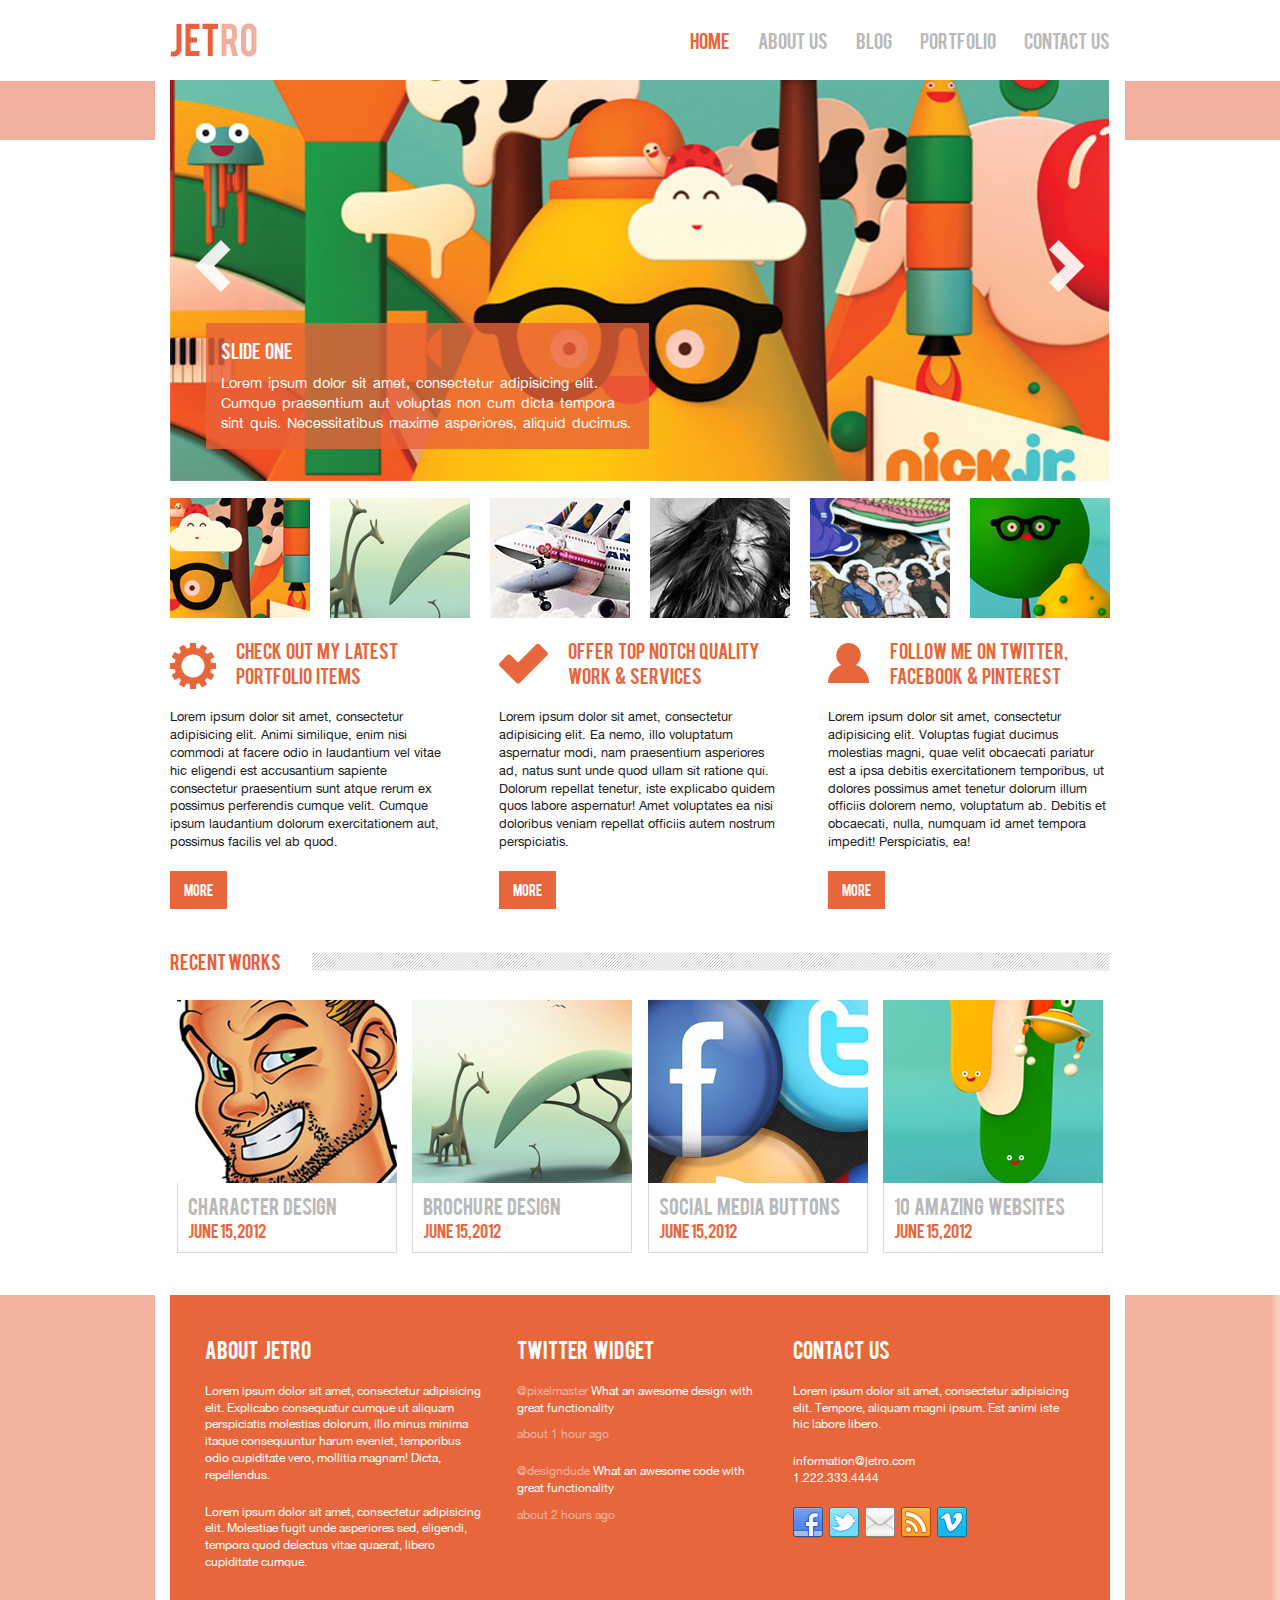
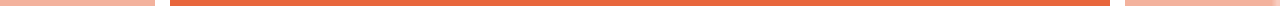
==== commit c1baa794: "changed responsive design & bugs fixes" ====
--- a/index.html
+++ b/index.html
@@ -65,24 +65,30 @@
                             <img src="img/icons/portfolio-icon.png" alt="portfolio-icon">
                             <h2>Check out my latest portfolio items</h2>
                         </div>
-                        <p>Lorem ipsum dolor sit amet, consectetur adipisicing elit. Animi similique, enim nisi commodi at facere odio in laudantium vel vitae hic eligendi est accusantium sapiente consectetur praesentium sunt atque rerum ex possimus perferendis cumque velit. Cumque ipsum laudantium dolorum exercitationem aut, possimus facilis vel ab quod.</p>
-                        <button>More</button>
+                        <div class="feature-content">
+                            <p>Lorem ipsum dolor sit amet, consectetur adipisicing elit. Animi similique, enim nisi commodi at facere odio in laudantium vel vitae hic eligendi est accusantium sapiente consectetur praesentium sunt atque rerum ex possimus perferendis cumque velit. Cumque ipsum laudantium dolorum exercitationem aut, possimus facilis vel ab quod.</p>
+                            <button>More</button>
+                        </div>
                     </div>
                     <div class="feature">
                         <div class="feature-title flex">
                             <img src="img/icons/work-icon.png" alt="work-icon">
                             <h2>Offer top notch quality work & services</h2>
                         </div>
-                        <p>Lorem ipsum dolor sit amet, consectetur adipisicing elit. Ea nemo, illo voluptatum aspernatur modi, nam praesentium asperiores ad, natus sunt unde quod ullam sit ratione qui. Dolorum repellat tenetur, iste explicabo quidem quos labore aspernatur! Amet voluptates ea nisi doloribus veniam repellat officiis autem nostrum perspiciatis.</p>
-                        <button>More</button> 
+                        <div class="feature-content">
+                            <p>Lorem ipsum dolor sit amet, consectetur adipisicing elit. Ea nemo, illo voluptatum aspernatur modi, nam praesentium asperiores ad, natus sunt unde quod ullam sit ratione qui. Dolorum repellat tenetur, iste explicabo quidem quos labore aspernatur! Amet voluptates ea nisi doloribus veniam repellat officiis autem nostrum perspiciatis.</p>
+                            <button>More</button> 
+                        </div>
                     </div>
                     <div class="feature">
                         <div class="feature-title flex">
                             <img src="img/icons/connected-icon.png" alt="connected-icon">
                             <h2>Follow me on twitter, Facebook & pinterest</h2>
                         </div>
-                        <p>Lorem ipsum dolor sit amet, consectetur adipisicing elit. Voluptas fugiat ducimus molestias magni, quae velit obcaecati pariatur est a ipsa debitis exercitationem temporibus, ut dolores possimus amet tenetur dolorum illum officiis dolorem nemo, voluptatum ab. Debitis et obcaecati, nulla, numquam id amet tempora impedit! Perspiciatis, ea!</p>
-                        <button>More</button>
+                        <div class="feature-content">
+                            <p>Lorem ipsum dolor sit amet, consectetur adipisicing elit. Voluptas fugiat ducimus molestias magni, quae velit obcaecati pariatur est a ipsa debitis exercitationem temporibus, ut dolores possimus amet tenetur dolorum illum officiis dolorem nemo, voluptatum ab. Debitis et obcaecati, nulla, numquam id amet tempora impedit! Perspiciatis, ea!</p>
+                            <button>More</button>
+                        </div>
                     </div>
                 </div> <!-- End container -->
             </section> <!-- End features -->
--- a/css/main.css
+++ b/css/main.css
@@ -311,7 +311,7 @@
 
 .portfolio-item {
     position: relative;
-    margin-bottom: 42px;
+    margin: 0 7px 42px 7px;
 }
 
 .portfolio-item img {
@@ -557,10 +557,6 @@
     font-size: 0.75rem;
 }
 
-.categories li {
-    margin: 10px 0;
-}
-
 .categories a {
     color: #000;
     text-decoration: none;
@@ -885,13 +881,13 @@
 
     .feature {
         max-width: 100%;
-        padding-bottom: 35px;
+        padding-bottom: 10px;
         border-bottom: 1px #999 solid;
-        margin-bottom: 35px;
+        margin-bottom: 10px;
     }
 
     .feature:first-child {
-        margin-top: 25px;
+        margin-top: 20px;
     }
 
     .feature:last-child {
@@ -900,7 +896,16 @@
     }
 
     .feature-title {
-        margin-bottom: 20px;
+        margin-bottom: 10px;
+    }
+
+    .feature-content {
+        display: flex;
+        align-items: center;
+    }
+
+    .feature-content button {
+        margin-left: 10px;
     }
 
     /*index.html - portfolio section*/
@@ -967,7 +972,7 @@
 
     .footer-item:nth-child(2) {
         padding: 0;
-        padding-bottom: 18px;
+        padding-bottom: 8px;
     }
 
     .footer-item:last-child {
@@ -976,13 +981,23 @@
 
     .footer-item {
         min-width: 80%;
-        padding-bottom: 18px;
+        padding-bottom: 8px;
         border-bottom: 1px solid #fff;
-        margin: 0 0 18px 0;
+        margin: 0 0 8px 0;
+    }
+
+    .footer-item h4 {
+        font-size: 1.25rem;
+        margin: 10px 0 10px 0;
+        word-spacing: 3px;
+    }
+
+    .footer-item p {
+        margin-top: 5px;
     }
 
     .footer-item3 {
-        margin-bottom: 40px;
+        margin-bottom: 10px;
     }
 }
 
@@ -1004,6 +1019,11 @@
 
     .about-article img{
         margin-bottom: 20px;
+    }
+
+    /*aside*/
+    .categories li {
+        margin: 10px 0;
     }
 }
 
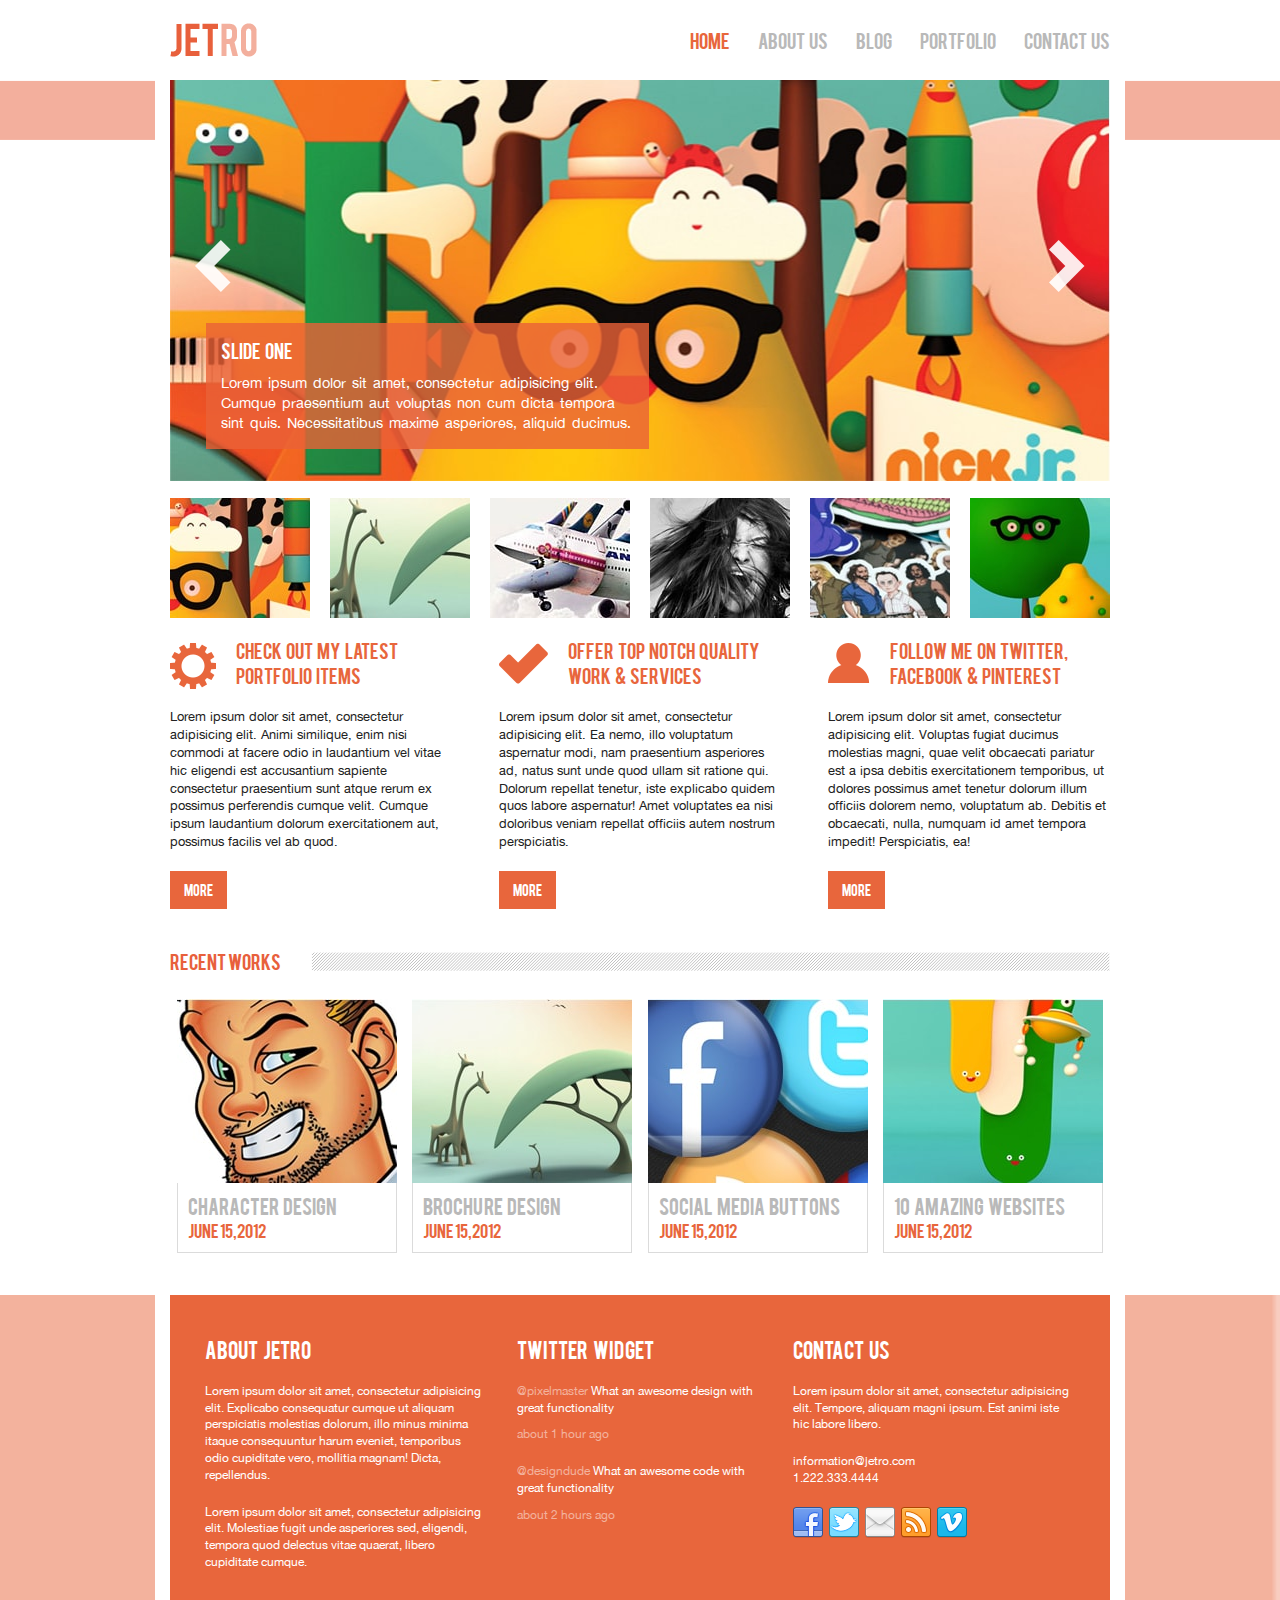
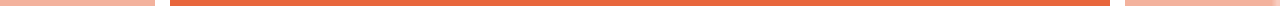
==== commit e4439667: "Improvements after acceptance test" ====
--- a/index.html
+++ b/index.html
@@ -65,30 +65,24 @@
                             <img src="img/icons/portfolio-icon.png" alt="portfolio-icon">
                             <h2>Check out my latest portfolio items</h2>
                         </div>
-                        <div class="feature-content">
-                            <p>Lorem ipsum dolor sit amet, consectetur adipisicing elit. Animi similique, enim nisi commodi at facere odio in laudantium vel vitae hic eligendi est accusantium sapiente consectetur praesentium sunt atque rerum ex possimus perferendis cumque velit. Cumque ipsum laudantium dolorum exercitationem aut, possimus facilis vel ab quod.</p>
-                            <button>More</button>
-                        </div>
+                        <p>Lorem ipsum dolor sit amet, consectetur adipisicing elit. Animi similique, enim nisi commodi at facere odio in laudantium vel vitae hic eligendi est accusantium sapiente consectetur praesentium sunt atque rerum ex possimus perferendis cumque velit. Cumque ipsum laudantium dolorum exercitationem aut, possimus facilis vel ab quod.</p>
+                        <button>More</button>
                     </div>
                     <div class="feature">
                         <div class="feature-title flex">
                             <img src="img/icons/work-icon.png" alt="work-icon">
                             <h2>Offer top notch quality work & services</h2>
                         </div>
-                        <div class="feature-content">
-                            <p>Lorem ipsum dolor sit amet, consectetur adipisicing elit. Ea nemo, illo voluptatum aspernatur modi, nam praesentium asperiores ad, natus sunt unde quod ullam sit ratione qui. Dolorum repellat tenetur, iste explicabo quidem quos labore aspernatur! Amet voluptates ea nisi doloribus veniam repellat officiis autem nostrum perspiciatis.</p>
-                            <button>More</button> 
-                        </div>
+                        <p>Lorem ipsum dolor sit amet, consectetur adipisicing elit. Ea nemo, illo voluptatum aspernatur modi, nam praesentium asperiores ad, natus sunt unde quod ullam sit ratione qui. Dolorum repellat tenetur, iste explicabo quidem quos labore aspernatur! Amet voluptates ea nisi doloribus veniam repellat officiis autem nostrum perspiciatis.</p>
+                        <button>More</button> 
                     </div>
                     <div class="feature">
                         <div class="feature-title flex">
                             <img src="img/icons/connected-icon.png" alt="connected-icon">
                             <h2>Follow me on twitter, Facebook & pinterest</h2>
                         </div>
-                        <div class="feature-content">
-                            <p>Lorem ipsum dolor sit amet, consectetur adipisicing elit. Voluptas fugiat ducimus molestias magni, quae velit obcaecati pariatur est a ipsa debitis exercitationem temporibus, ut dolores possimus amet tenetur dolorum illum officiis dolorem nemo, voluptatum ab. Debitis et obcaecati, nulla, numquam id amet tempora impedit! Perspiciatis, ea!</p>
-                            <button>More</button>
-                        </div>
+                        <p>Lorem ipsum dolor sit amet, consectetur adipisicing elit. Voluptas fugiat ducimus molestias magni, quae velit obcaecati pariatur est a ipsa debitis exercitationem temporibus, ut dolores possimus amet tenetur dolorum illum officiis dolorem nemo, voluptatum ab. Debitis et obcaecati, nulla, numquam id amet tempora impedit! Perspiciatis, ea!</p>
+                        <button>More</button>
                     </div>
                 </div> <!-- End container -->
             </section> <!-- End features -->
--- a/css/main.css
+++ b/css/main.css
@@ -401,6 +401,7 @@
 }
 
 .social-images img {
+    cursor: pointer;
     margin-right: 5px;
 }
 
@@ -560,6 +561,7 @@
 .categories a {
     color: #000;
     text-decoration: none;
+    cursor: pointer;
 }
 
 /*End categories*/
@@ -650,6 +652,12 @@
 .blog-article p {
     font-family: HelveticaNeue, arial;
     font-size: 0.75rem;
+}
+
+.active-banner iframe {
+    width: 100%;
+    height: 390px;
+    border: 0;
 }
 
 .blog-article p.quote {
@@ -768,6 +776,14 @@
 
 /*====contact.html====*/
 
+/*iframe*/
+
+iframe.location-maps {
+    width: 100%;
+    height: 450px;
+    border: 0;
+}
+
 /*adress*/
 
 .adress {
@@ -899,15 +915,6 @@
         margin-bottom: 10px;
     }
 
-    .feature-content {
-        display: flex;
-        align-items: center;
-    }
-
-    .feature-content button {
-        margin-left: 10px;
-    }
-
     /*index.html - portfolio section*/
     
     .portfolio-title img {
@@ -1110,6 +1117,13 @@
 
     /*End portfolio-nav*/
     /*End portfolio.html*/
+
+    /*contact.html*/
+    iframe.location-maps {
+        width: 100%;
+        height: 300px;
+        border: 0;
+    }
 
 }
 
